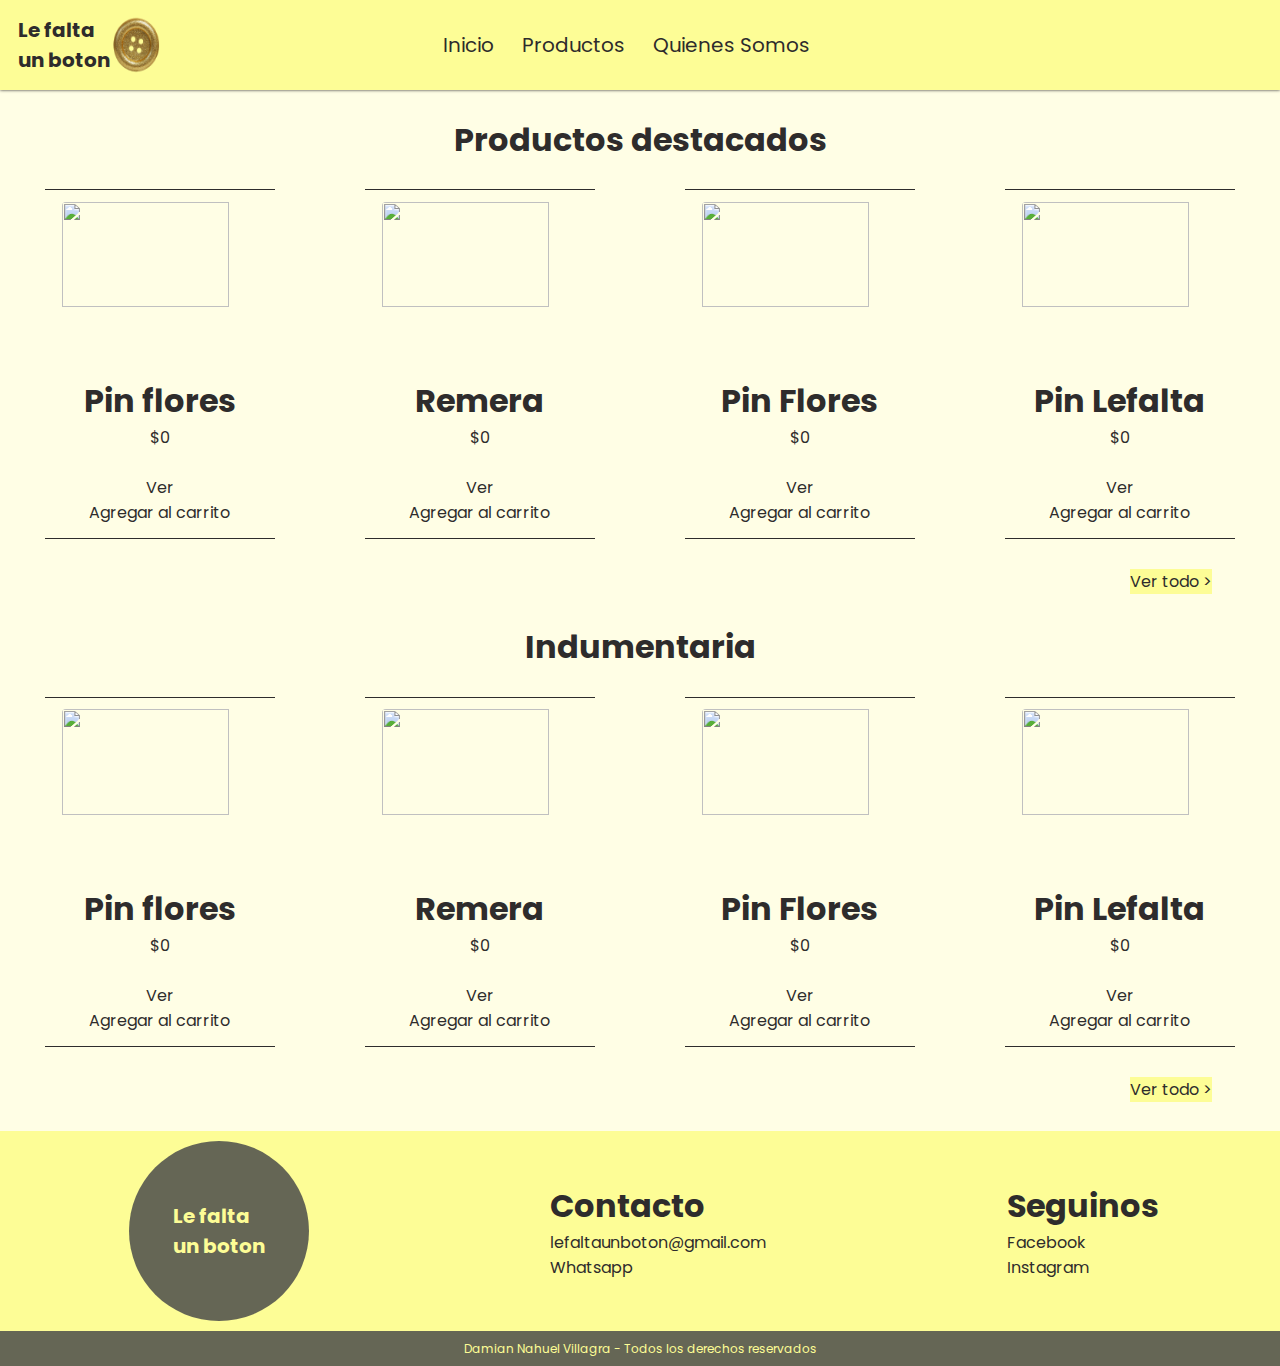
==== index.html @ ad178aa4 "Primer commit- ecomerce para emprendimiento" ====
<!DOCTYPE html>
<html lang="en">
<head>
    <meta charset="UTF-8">
    <title>Le falta un boton</title>
    <link rel="stylesheet" href="css/Principal.css">
    <link href="https://fonts.googleapis.com/css2?family=Poppins:wght@200&display=swap" rel="stylesheet">
  </head>
<body>
    <header>
      <div class="uno">
        <p>Le falta <br> un boton</p>
        <img src="images/button_icon.png" alt="">
      </div>
      

        <ul class="nav">
           <li><a href="">Inicio</a></li>
           <li><a href="">Productos</a>
              <ul>
                <li><a href="">Indumentaria</a></li>
                <li><a href="">Bordados</a>
                  <ul>
                    <li><a href="">Parches</a></li>
                    <li><a href="">Pines</a></li>
                    <li><a href="">Imanes</a></li>
                    <li><a href="">Cuadros</a></li>
                  </ul>
                </li>
                
              </ul>
            </li>
            <li>
              <a href="">Quienes Somos</a>
            </li>
      </ul>
    </header>

    <main>
      <div class="clasificacion"><h1>Productos destacados</h1></div>
        <article class="contenedor">

        <aside class="cajas"id="product_0">
          <img class="producto"  src="images/lefalta/b.jpg" alt=""> 
          <h1>Pin flores</h1>
          <p>$0</p> <br>
          <a href="#">Ver</a>
          <a href="#">Agregar al carrito</a>
        </aside>
        <aside class="cajas" id="product_1">
          <img class="producto" src="images/lefalta/c.jpg" alt=""> 
          <h1>Remera</h1>
          <p>$0</p> <br>
          <a href="#">Ver</a>
          <a href="#">Agregar al carrito</a>
        </aside>
          <aside class="cajas"id="product_2">
          <img class="producto"  src="images/lefalta/e.jpg" alt=""> 
          <h1>Pin Flores</h1>
          <p>$0</p><br> 
          <a href="#">Ver</a>
          <a href="#">Agregar al carrito</a>
        </aside>
            <aside class="cajas"id="product_3">
          <img class="producto"  src="images/lefalta/a.jpg" alt=""> 
          <h1>Pin Lefalta</h1>
          <p>$0</p> <br>
          <a href="#">Ver</a>
          <a href="#">Agregar al carrito</a>
        </aside>
      </article>
      
      <p class="verTodo"><a href="#">Ver todo > </a></p>
      
      <!-- segunda parte -->
      <div class="clasificacion"><h1>Indumentaria</h1></div>
      <article class="contenedor">
        <aside class="cajas">
          <img class="producto" src="images/lefalta/b.jpg" alt=""> 
          <h1>Pin flores</h1>
          <p>$0</p> <br>
          <a href="#">Ver</a>
          <a href="#">Agregar al carrito</a>
        </aside>
        <aside class="cajas">
          <img class="producto" src="images/lefalta/c.jpg" alt=""> 
          <h1>Remera</h1>
          <p>$0</p> <br>
          <a href="#">Ver</a>
          <a href="#">Agregar al carrito</a>
        </aside>
          <aside class="cajas">
          <img class="producto" src="images/lefalta/e.jpg" alt=""> 
          <h1>Pin Flores</h1>
          <p>$0</p><br> 
          <a href="#">Ver</a>
          <a href="#">Agregar al carrito</a>
        </aside>
            <aside class="cajas">
          <img class="producto" src="images/lefalta/a.jpg" alt=""> 
          <h1>Pin Lefalta</h1>
          <p>$0</p> <br>
          <a href="#">Ver</a>
          <a href="#">Agregar al carrito</a>
        </aside>
      
      </article>
      <p class="verTodo"><a href="#">Ver todo > </a></p>
      
      <script>
        var current = 0;
        var imagenes = new Array();
         
        $(document).ready(function() {
            var numImages = 8;
            if (numImages <= 4) {
                $('.right-arrow').css('display', 'none');
                $('.left-arrow').css('display', 'none');
            }
        //  para la izquierda
            $('.left-arrow').on('click',function() {
                if (current > 0) {
                    current = current - 1;
                } else {
                    current = numImages - 4;
                }
         
                $(".contenedor").animate( /**/{"left": -($('#cajas_'+current).position().left)}, 600 /**/ );
         
                return false;
            });
         
            $('.left-arrow').on('hover', function() {
                $(this).css('opacity','0.5');
            }, function() {
                $(this).css('opacity','1');
            });
        //  para la derecha
            $('.right-arrow').on('hover', function() {
                $(this).css('opacity','0.5');
            }, function() {
                $(this).css('opacity','1');
            });
         
            $('.right-arrow').on('click', function() {
                if (numImages > current + 4) {
                    current = current+1;
                } else {
                    current = 0;
                }
         
                $(".contenedor").animate({"left": -($('.cajas_'+current).position().left)}, 600);
         
                return false;
            }); 
         });
        </script>  
    </main>
    <footer>
      <!-- <img src="images/lefaltaunboton_copia.png" style="border-radius: 200px; width: 15%;"> -->
      <div id="circulo">Le falta <br> un boton</div>
      <div class="formato">
          <h1>Contacto</h1>
          <a href="#">lefaltaunboton@gmail.com</a>
          <a href="#">Whatsapp</a>
      </div>
      <div class="formato">
        <h1>Seguinos</h1>
        <a href="">Facebook</a>
        <a href="">Instagram</a>
      </div>
    </footer>
    <div id="autor">Damian Nahuel Villagra - Todos los derechos reservados</div>
</body>
</html>
---- css/Principal.css ----
*{
    box-sizing: border-box;
    margin: 0px;
    padding: 0px;
    font-family: 'Poppins', sans-serif;
    color: #2E2C2C;
}
body{
    /*background-color: #f8fafc;*/
    /*background-color: beige;*/
    background-color: #fffee5;
}



/* NAV VAR */
header{
    background-color: #fdfd96;
    height: 90px;
    display: flex;
    align-items:center;
    padding-left: 8px;
     box-shadow: 0px 0px 3px; 
     position: relative;
    /* justify-content: space-between; */
    
}
.uno{
    display: flex;
}

header p{
    font-size: 20px;
    padding-left: 10px;
    font-weight: bolder;
    /* display: flex; */
    /* justify-content: space-around; */
    
}

header img{
    width: 6%;
}

.nav{
    display: flex;
    font-size: 20px;
    list-style: none;
    position: relative;
    right: 36%;
    /* justify-content: space-around; */
     align-items: center; 
     /* border-radius: 24px; */
}


.nav > li{
    
}

.nav li a{
    padding:10px 12px;
    /* display:block   ; */
    margin: 0px 2px;
    white-space: nowrap;
    width: 100%;
    display: block;
    text-align: center;
    text-decoration: none;
    border-radius: 24px;
    transition: 0.3s;
}

.nav li a:hover {
    
    /* background-color:#434343; */
    background-color: #fdfd6a;
        
}
.nav li ul {
    /* border: 1px solid; */
    list-style: none;
    display: none;
    position:absolute;
    /* margin: 0 10px; */
    background-color: #fdfd96 ;
}
.nav li:hover > ul {
    display:block;
    /* margin: 0 10px; */
}

.nav li ul li {
    position:relative;
}
.nav li ul li ul {
    right:-112px;
    top:0px;
}

/* ************************************************************************************* */

/*  CUERPO  */
.clasificacion{
    display: flex;
    justify-content: center;
    margin: 2%;
}
.contenedor{
    /*border: 1px solid;*/
    /* overflow: hidden; */
    width: 100%;
    height: 350px;
    /* float: left; */
    display: flex;
    align-items: flex-end;
    justify-content: space-around;
    margin-top: 10px;
    align-items: center;
    
}
.cajas{
    border-top: 1px solid;
    border-bottom: 1px solid;
    width: 18%;
    height: 100%;
    display: flex;
    flex-direction: column;
    align-items: center;
    padding-bottom: 1%;
    justify-content: center;
    /* border-radius: 8px; */

}

.cajas a{
    text-decoration: none;
}

.cajas a:hover{
    background-color: #fdfd6a;
}

.producto{
    margin-top: 5%;
    border: none;
    width: 85%;
    height: 60%;
    display: flex;
    align-items: center;
    justify-content: center;
    border-radius: 4px;
}
/* fin de cajas */

.verTodo {
    display: flex;
    justify-content: flex-end;
    margin-top: 2%;
    margin-right: 5%;
    margin-bottom: 2%;
    margin-left: 5%;
}

.verTodo a{
    text-decoration: none;
    margin: 4px;
    background-color: #fdfd96;
}

.verTodo a:hover{
    background-color: #fdfd6a;
}
/* *********************************************************************** */

/*  FOOTER  */
footer{
    background-color: #fdfd96;
    height: 200px;
    display: flex;
    align-items:center;
    justify-content: space-around;
    padding-left: 8px;
    /*position: relative;*/
}

footer div a{
    text-decoration: none;
}

footer div a:hover{
    background-color: #fdfd6a;
}

.formato{
    display: flex;
    flex-direction: column;
}

#autor{
    display: flex;
    align-items: center;
    justify-content: center;
    /*background-color: #262628;*/
    background-color: #656655;
    height: 35px;
    color: #fdfd96;
    font-size: 12px;
}

#circulo{
    width: 180px;
     height: 180px;
     -moz-border-radius: 50%;
     -webkit-border-radius: 50%;
     border-radius: 50%;
    /*background-color: #fdfd96;*/
    /*background-color: #262628;*/
    background-color: #656655;
    color: #fdfd96;
    display: flex;
    align-items: center;
    justify-content: center;
    font-size: 20px;
    font-weight: bold;
}
/* ************************************************************************ */
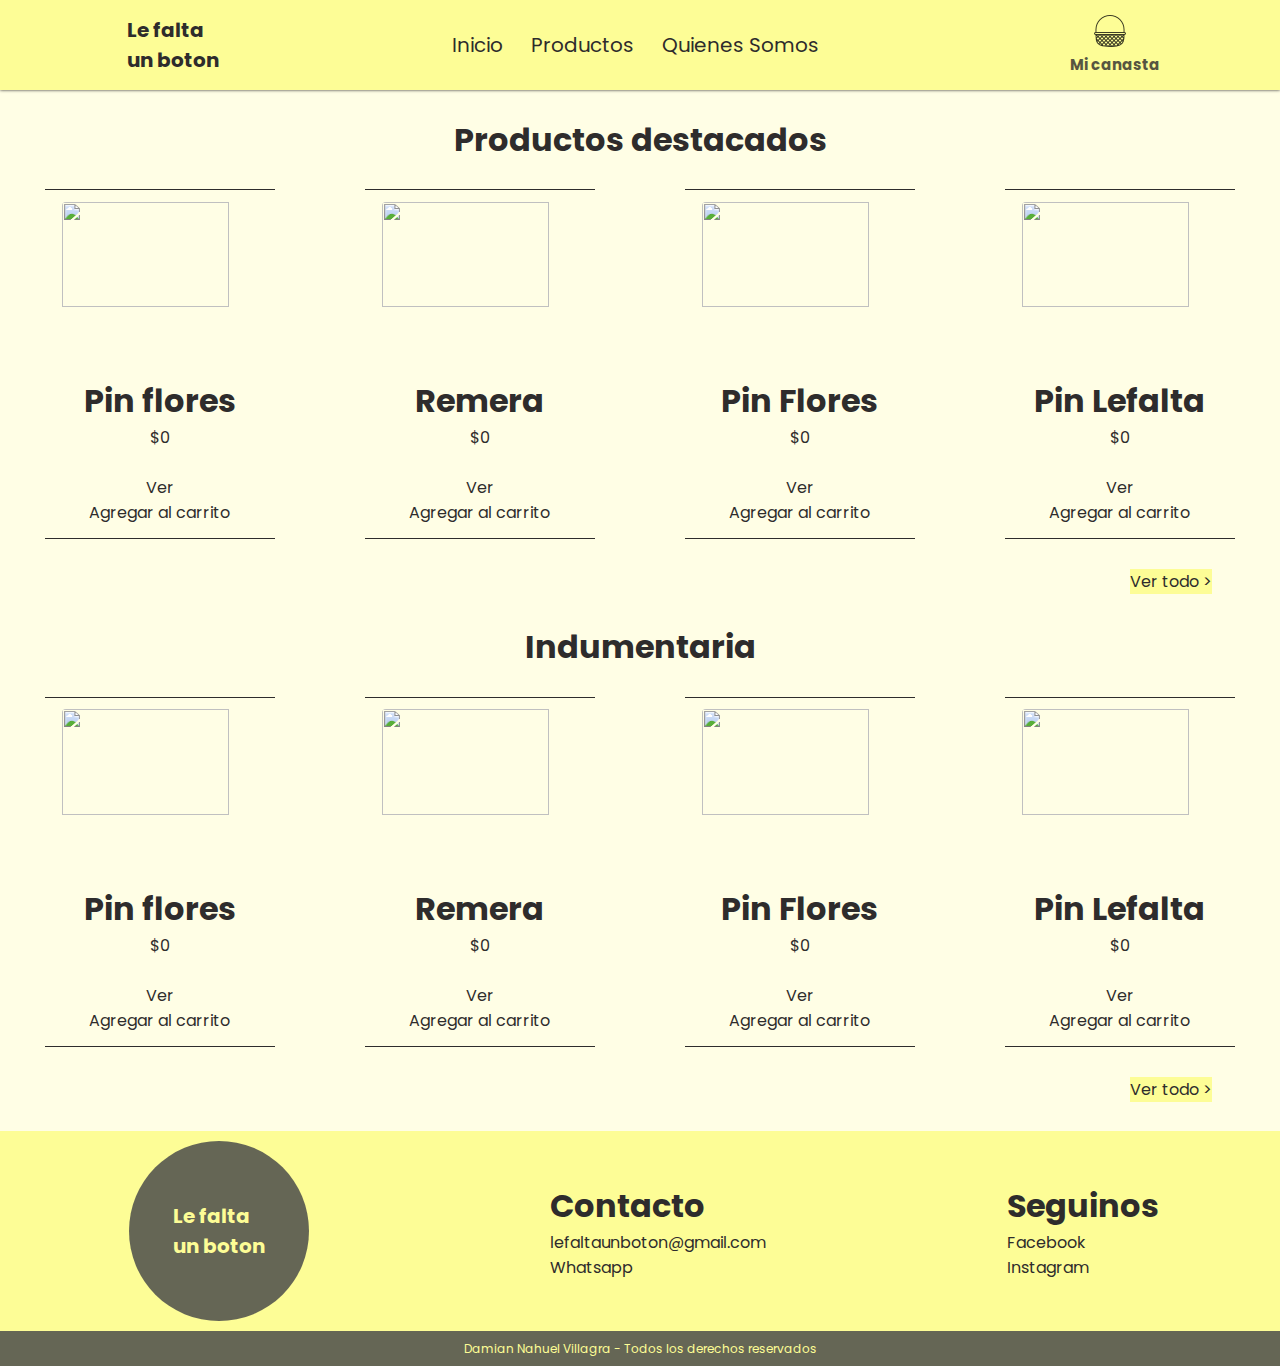
==== commit c8375cb0: "cambio de icono y agregado de boton carrito" ====
--- a/index.html
+++ b/index.html
@@ -10,7 +10,7 @@
     <header>
       <div class="uno">
         <p>Le falta <br> un boton</p>
-        <img src="images/button_icon.png" alt="">
+        <!-- <img src="images/button_icon.png" alt="" id="icon"> -->
       </div>
       
 
@@ -34,6 +34,11 @@
               <a href="">Quienes Somos</a>
             </li>
       </ul>
+      <button id="carrito">
+        <img src="images/basket.png" alt="">
+        <p>Mi canasta</p>
+      </div>
+      
     </header>
 
     <main>
--- a/css/Principal.css
+++ b/css/Principal.css
@@ -22,7 +22,7 @@
     padding-left: 8px;
      box-shadow: 0px 0px 3px; 
      position: relative;
-    /* justify-content: space-between; */
+    justify-content: space-around;
     
 }
 .uno{
@@ -38,8 +38,37 @@
     
 }
 
-header img{
+#icon{
     width: 6%;
+}
+
+#carrito{
+    display: flex;
+    /* flex-direction: column; */
+    /* align-items: center; */
+    /* justify-content: center; */
+    border: none;
+    position: relative;
+    /* right: 100px; */
+    padding:10px 12px;
+    display:block   ;
+    white-space: nowrap;
+    background-color: #fdfd96;
+    /* display: block; */
+    /* text-align: center; */
+    /* text-decoration: none; */
+    border-radius: 24px;
+    transition: 0.3s;
+    opacity: 80%;
+    /* user-select: none; */
+}
+#carrito p{
+    font-size: 15px;
+}
+
+#carrito:hover{
+    /* border-radius: 13px; */
+    background-color: #fdfd6a;
 }
 
 .nav{
@@ -47,7 +76,7 @@
     font-size: 20px;
     list-style: none;
     position: relative;
-    right: 36%;
+    /* right: 32%; */
     /* justify-content: space-around; */
      align-items: center; 
      /* border-radius: 24px; */
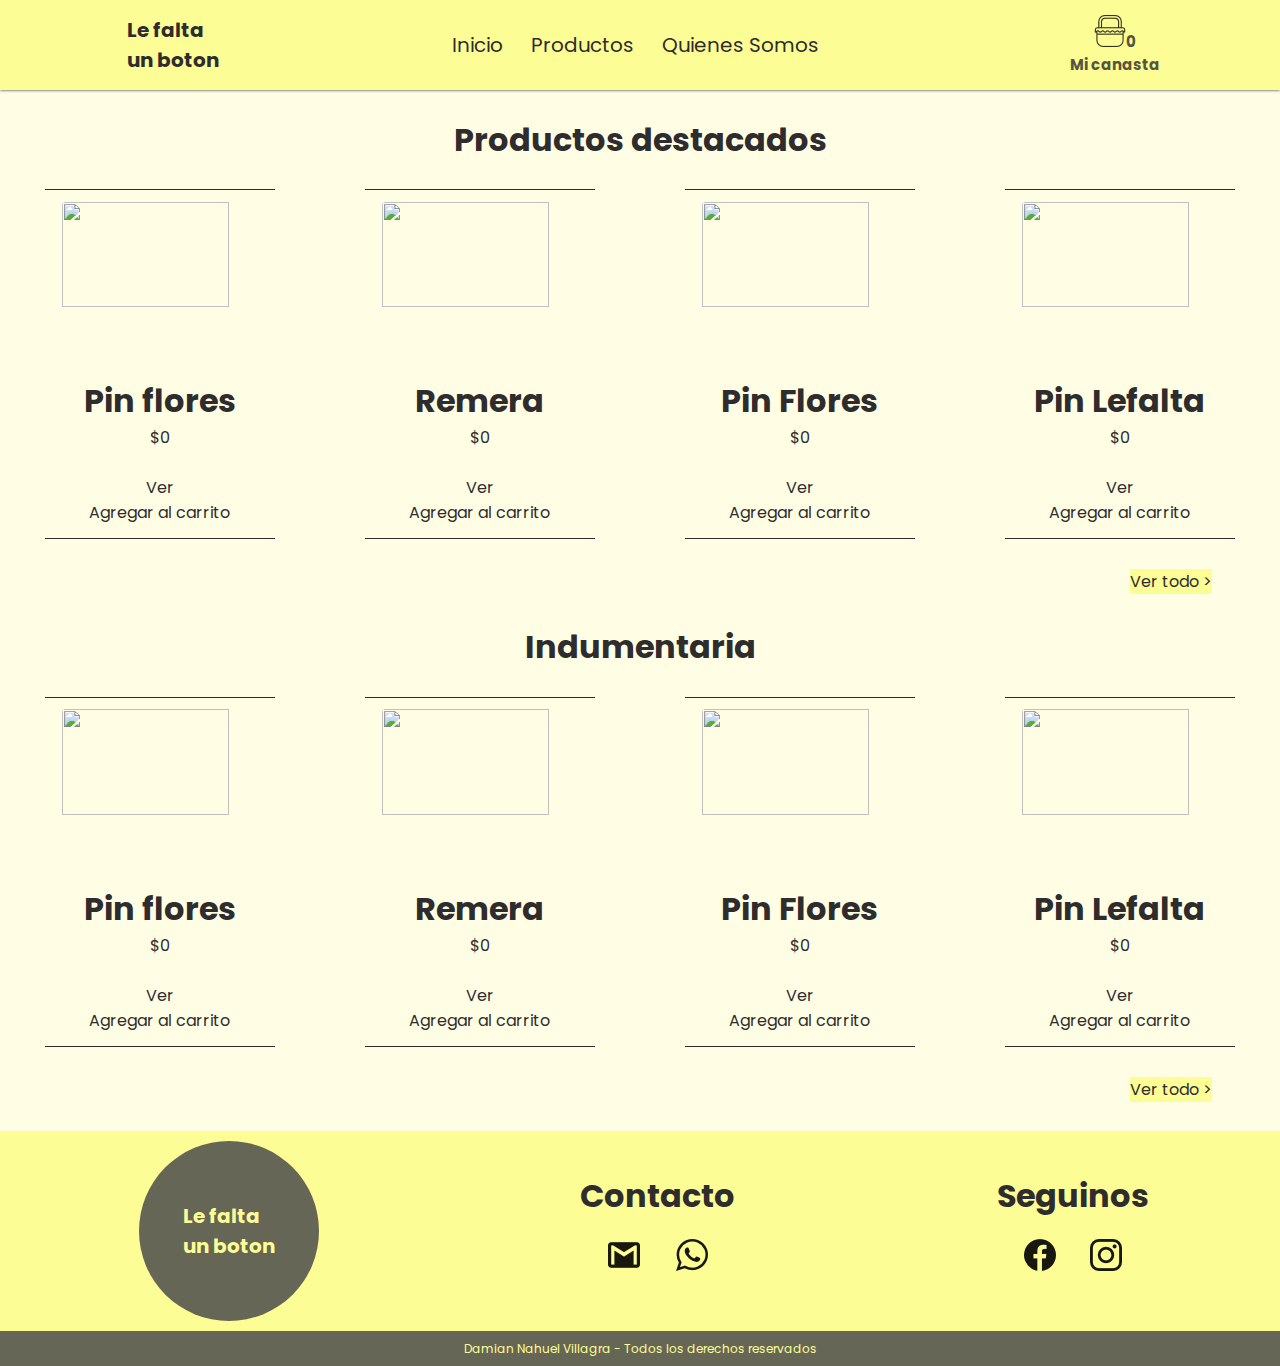
==== commit 7f35ecee: "prueba de carrusel" ====
--- a/index.html
+++ b/index.html
@@ -35,9 +35,9 @@
             </li>
       </ul>
       <button id="carrito">
-        <img src="images/basket.png" alt="">
+        <p><img src="images/basket1.png" alt="">0</p>
         <p>Mi canasta</p>
-      </div>
+      </button>
       
     </header>
 
@@ -166,13 +166,18 @@
       <div id="circulo">Le falta <br> un boton</div>
       <div class="formato">
           <h1>Contacto</h1>
-          <a href="#">lefaltaunboton@gmail.com</a>
-          <a href="#">Whatsapp</a>
+          <div id="redes">
+            <a href=""><img src="images/social/gmail-logo.png" alt=""></a>
+            <a href=""><img src="images/social/whatsapp-logo.png" alt=""></a>
+          </div>
       </div>
       <div class="formato">
         <h1>Seguinos</h1>
-        <a href="">Facebook</a>
-        <a href="">Instagram</a>
+        <div id="redes">
+          <a href=""><img src="images/social/facebook-logo.png" alt=""></a>
+          <a href=""><img src="images/social/instagram-logo.png" alt=""></a>
+        </div>
+
       </div>
     </footer>
     <div id="autor">Damian Nahuel Villagra - Todos los derechos reservados</div>
--- a/css/Principal.css
+++ b/css/Principal.css
@@ -26,7 +26,7 @@
     
 }
 .uno{
-    display: flex;
+    display: block;
 }
 
 header p{
@@ -215,6 +215,13 @@
 
 footer div a{
     text-decoration: none;
+    width: 45%;
+    height: 50px;
+    border-radius: 14px;
+    display: flex;
+    align-items: center;
+    justify-content: center;
+
 }
 
 footer div a:hover{
@@ -235,6 +242,16 @@
     height: 35px;
     color: #fdfd96;
     font-size: 12px;
+}
+
+#redes{
+    display: flex;
+    align-items: center;
+    justify-content: space-around;
+    text-align: center;
+    flex-direction: row;
+    margin: 10px;
+    opacity: 90%;
 }
 
 #circulo{
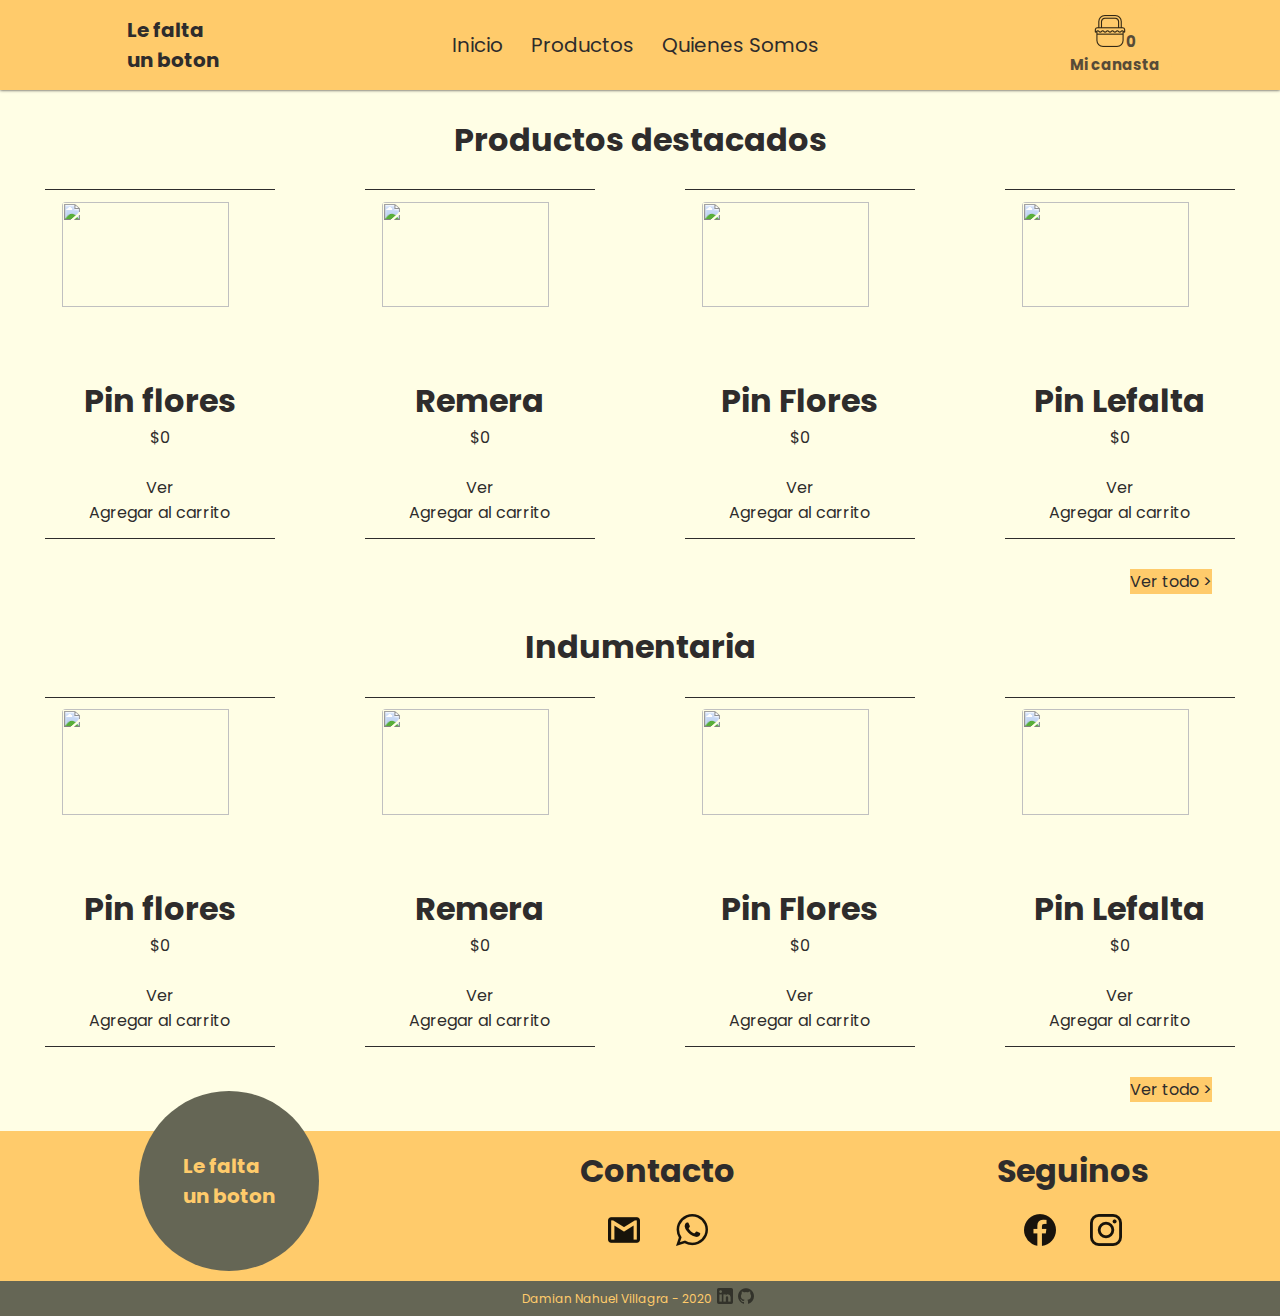
==== commit 0ab8d4f8: "Cambio de colores y ubicaciones" ====
--- a/index.html
+++ b/index.html
@@ -180,6 +180,9 @@
 
       </div>
     </footer>
-    <div id="autor">Damian Nahuel Villagra - Todos los derechos reservados</div>
+    <div id="autor"> <p>Damian Nahuel Villagra - 2020 </p> 
+      <a href="https://www.linkedin.com/in/damian-nahuel-villagra-031521158/" target="blank"><img src="images/linkedin-logo.png" alt=""></a> 
+      <a href="https://github.com/Nahuelvillagra"><img src="images/github-logo.png" alt=""></a>
+    </div>
 </body>
 </html>--- a/css/Principal.css
+++ b/css/Principal.css
@@ -15,7 +15,8 @@
 
 /* NAV VAR */
 header{
-    background-color: #fdfd96;
+    /* background-color: #fdfd96; */
+    background-color: rgb(255, 203, 107);
     height: 90px;
     display: flex;
     align-items:center;
@@ -23,10 +24,12 @@
      box-shadow: 0px 0px 3px; 
      position: relative;
     justify-content: space-around;
+    z-index: 3;
     
 }
 .uno{
     display: block;
+    user-select: none;
 }
 
 header p{
@@ -44,19 +47,13 @@
 
 #carrito{
     display: flex;
-    /* flex-direction: column; */
-    /* align-items: center; */
-    /* justify-content: center; */
     border: none;
     position: relative;
-    /* right: 100px; */
     padding:10px 12px;
     display:block   ;
     white-space: nowrap;
-    background-color: #fdfd96;
-    /* display: block; */
-    /* text-align: center; */
-    /* text-decoration: none; */
+    /* background-color: #fdfd96; */
+    background-color: rgb(255, 203, 107);
     border-radius: 24px;
     transition: 0.3s;
     opacity: 80%;
@@ -68,7 +65,8 @@
 
 #carrito:hover{
     /* border-radius: 13px; */
-    background-color: #fdfd6a;
+    /* background-color: #fdfd6a; */
+    background-color: rgb(253, 190, 74);
 }
 
 .nav{
@@ -102,8 +100,8 @@
 
 .nav li a:hover {
     
-    /* background-color:#434343; */
-    background-color: #fdfd6a;
+    /* background-color: #fdfd6a; */
+    background-color: rgb(253, 190, 74);
         
 }
 .nav li ul {
@@ -112,7 +110,8 @@
     display: none;
     position:absolute;
     /* margin: 0 10px; */
-    background-color: #fdfd96 ;
+    /* background-color: #fdfd96 ; */
+    background-color: rgb(255, 203, 107);
 }
 .nav li:hover > ul {
     display:block;
@@ -162,12 +161,14 @@
 
 }
 
+
 .cajas a{
     text-decoration: none;
 }
 
 .cajas a:hover{
-    background-color: #fdfd6a;
+    /* background-color: #fdfd6a; */
+    background-color: rgb(255, 203, 107);
 }
 
 .producto{
@@ -194,22 +195,26 @@
 .verTodo a{
     text-decoration: none;
     margin: 4px;
-    background-color: #fdfd96;
+    /* background-color: #fdfd96; */
+    background-color: rgb(255, 203, 107);
 }
 
 .verTodo a:hover{
-    background-color: #fdfd6a;
+    /* background-color: #fdfd6a; */
+    background-color: rgb(253, 190, 74);
 }
 /* *********************************************************************** */
 
 /*  FOOTER  */
 footer{
-    background-color: #fdfd96;
-    height: 200px;
+    /* background-color: #fdfd96; */
+    background-color: rgb(255, 203, 107);
+    height: 150px;
     display: flex;
     align-items:center;
     justify-content: space-around;
     padding-left: 8px;
+    bottom: 0;
     /*position: relative;*/
 }
 
@@ -225,7 +230,8 @@
 }
 
 footer div a:hover{
-    background-color: #fdfd6a;
+    /* background-color: #fdfd6a; */
+    background-color: rgb(253, 190, 74);
 }
 
 .formato{
@@ -240,8 +246,24 @@
     /*background-color: #262628;*/
     background-color: #656655;
     height: 35px;
+    font-size: 12px;
+}
+
+#autor p{
+    /* color: #fdfd96; */
+    color: rgb(255, 203, 107);
+    margin-right: 5px;
+}
+
+#autor a{
+    text-decoration: none;
     color: #fdfd96;
-    font-size: 12px;
+    margin-right: 5px;
+    opacity: 0.5;
+}
+
+#autor a:hover{
+    opacity: 0.8;
 }
 
 #redes{
@@ -263,11 +285,13 @@
     /*background-color: #fdfd96;*/
     /*background-color: #262628;*/
     background-color: #656655;
-    color: #fdfd96;
+    color: rgb(255, 203, 107);
     display: flex;
     align-items: center;
     justify-content: center;
     font-size: 20px;
     font-weight: bold;
+    user-select: none;
+    margin-bottom: 50px;
 }
 /* ************************************************************************ */
